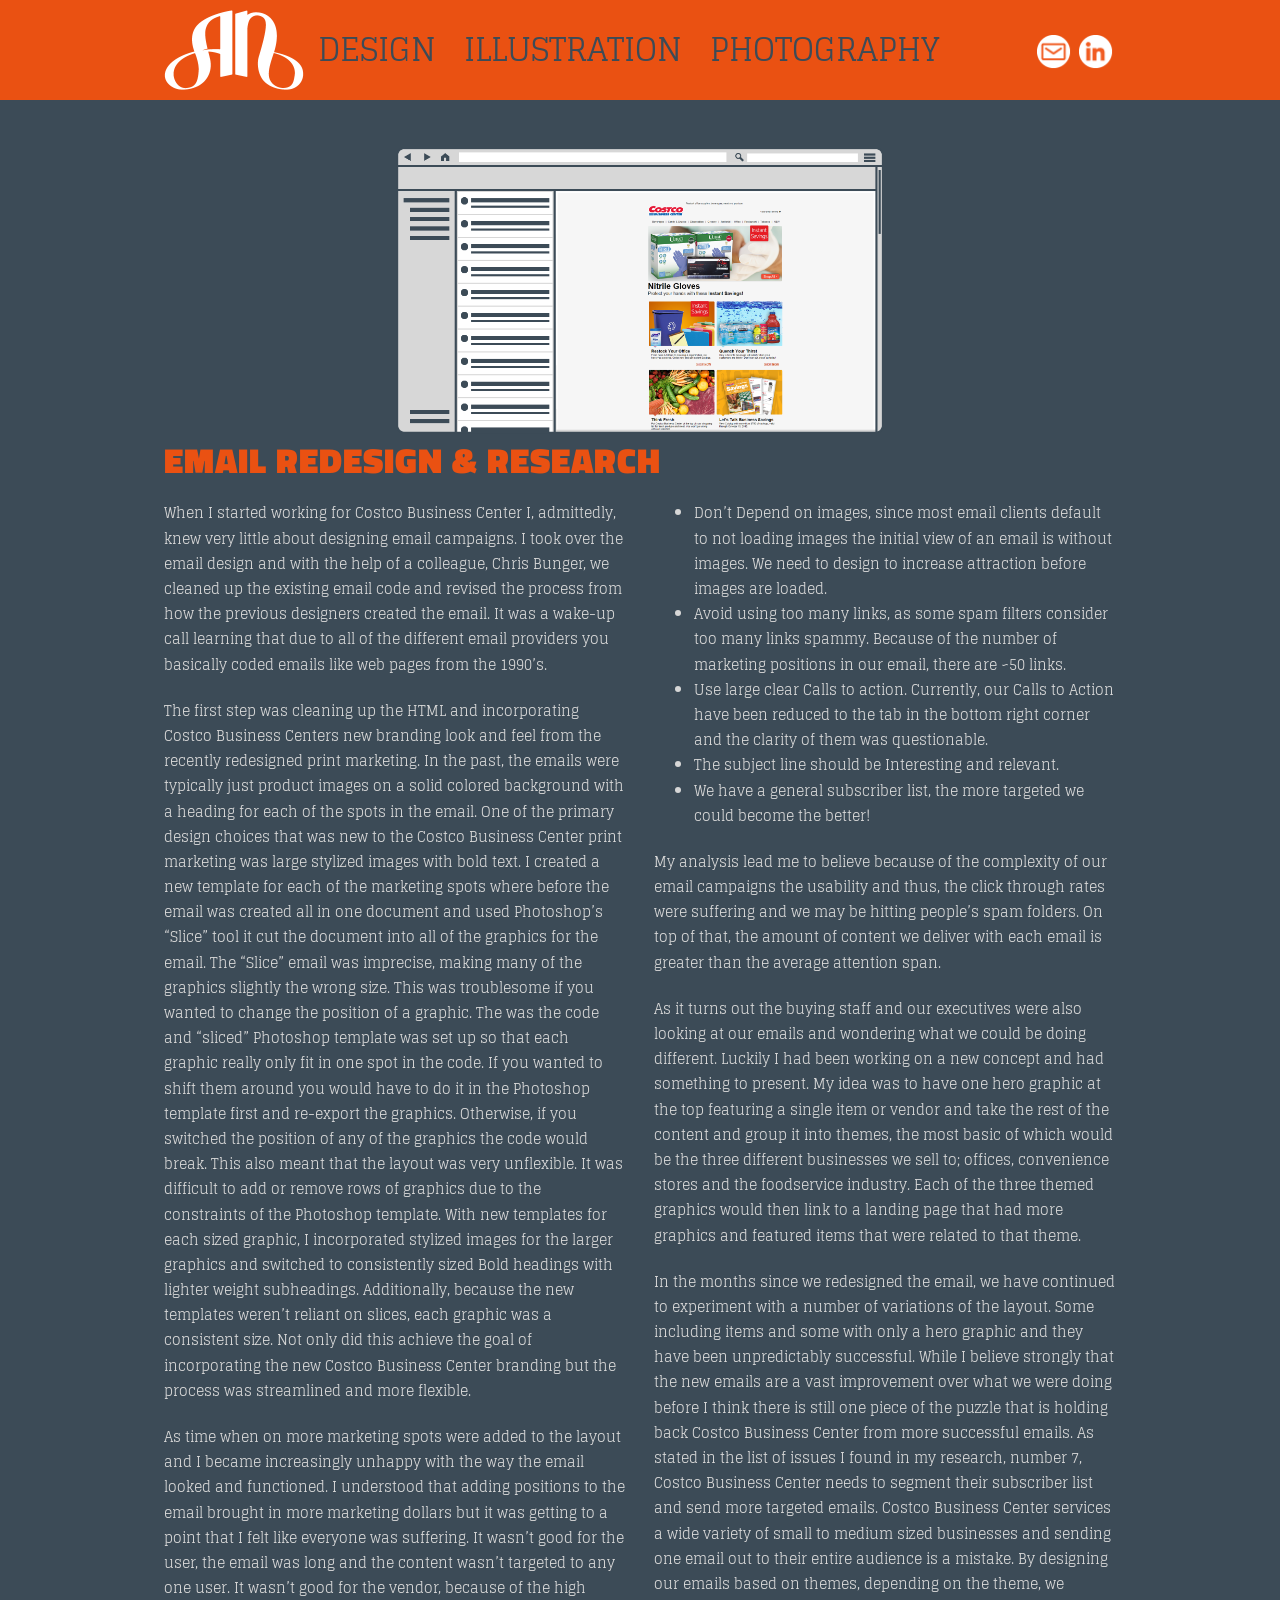
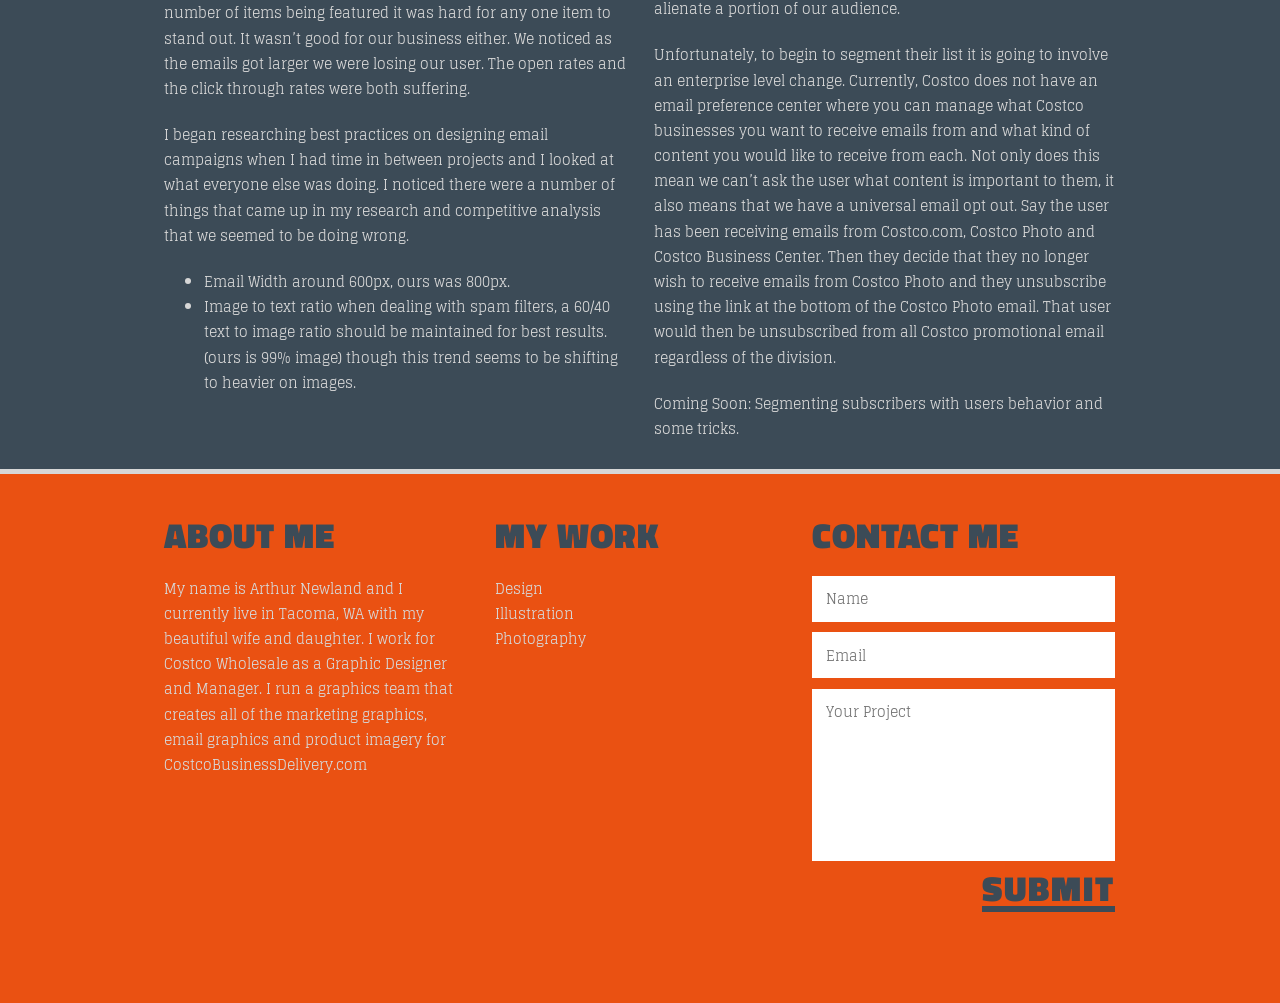
==== email-redesign/index.html @ 344ec45c "Add email redesign page" ====
<!doctype html><html lang="en-us"><head><meta charset="utf-8"><meta http-equiv="x-ua-compatible" content="ie=edge"><title>Arthur Newland - Creative Portfolio</title><meta name="description" content="Graphic Design portfolio for Arthur Newland, currently a Graphic Designer and Graphics Department Manager for Costco Business Center."><meta name="viewport" content="width=device-width,initial-scale=1"><link rel="apple-touch-icon" href="images/favicon180.png"><link href="https://fonts.googleapis.com/css?family=Glegoo" rel="stylesheet" type="text/css"><link href="https://fonts.googleapis.com/css?family=Titillium+Web:900" rel="stylesheet" type="text/css"><link rel="stylesheet" href="//newlandcreative.github.io/css/main.css"></head><body><nav class="navbar clearfix"><div class="container"><a href="//newlandcreative.github.io/" class="brand"><img src="//newlandcreative.github.io/images/logo.png" alt="AJ Newland" class="logo"></a><ul class="navbar__nav"><li><a href="//newlandcreative.github.io/">Design</a></li><li><a href="//newlandcreative.github.io/illustration">Illustration</a></li><li><a href="//newlandcreative.github.io/photography">Photography</a></li></ul><ul class="social"><li><a href="mailto:newlandcreative@gmail.com"><img src="//newlandcreative.github.io/images/email-icon.png" alt="Email" class="social__icon"></a></li><li><a href="https://www.linkedin.com/in/arthur-newland-215b22ab"><img src="//newlandcreative.github.io/images/linkedin-icon.png" alt="LinkedIn" class="social__icon"></a></li></ul></div></nav><main class="page"><div class="container"><img src="//newlandcreative.github.io/images/email-redesign.png" alt="Email redesign" class="email-redesign-image"><h3 class="section-heading section-heading--orange">Email Redesign &amp; Research</h3><div class="columns-2-lg"><p>When I started working for Costco Business Center I, admittedly, knew very little about designing email campaigns. I took over the email design and with the help of a colleague, Chris Bunger, we cleaned up the existing email code and revised the process from how the previous designers created the email. It was a wake-up call learning that due to all of the different email providers you basically coded emails like web pages from the 1990’s.</p><p>The first step was cleaning up the HTML and incorporating Costco Business Centers new branding look and feel from the recently redesigned print marketing. In the past, the emails were typically just product images on a solid colored background with a heading for each of the spots in the email. One of the primary design choices that was new to the Costco Business Center print marketing was large stylized images with bold text. I created a new template for each of the marketing spots where before the email was created all in one document and used Photoshop’s “Slice” tool it cut the document into all of the graphics for the email. The “Slice” email was imprecise, making many of the graphics slightly the wrong size. This was troublesome if you wanted to change the position of a graphic. The was the code and “sliced” Photoshop template was set up so that each graphic really only fit in one spot in the code. If you wanted to shift them around you would have to do it in the Photoshop template first and re-export the graphics. Otherwise, if you switched the position of any of the graphics the code would break. This also meant that the layout was very unflexible. It was difficult to add or remove rows of graphics due to the constraints of the Photoshop template. With new templates for each sized graphic, I incorporated stylized images for the larger graphics and switched to consistently sized Bold headings with lighter weight subheadings. Additionally, because the new templates weren’t reliant on slices, each graphic was a consistent size. Not only did this achieve the goal of incorporating the new Costco Business Center branding but the process was streamlined and more flexible.</p><p>As time when on more marketing spots were added to the layout and I became increasingly unhappy with the way the email looked and functioned. I understood that adding positions to the email brought in more marketing dollars but it was getting to a point that I felt like everyone was suffering. It wasn’t good for the user, the email was long and the content wasn’t targeted to any one user. It wasn’t good for the vendor, because of the high number of items being featured it was hard for any one item to stand out. It wasn’t good for our business either. We noticed as the emails got larger we were losing our user. The open rates and the click through rates were both suffering.</p><p>I began researching best practices on designing email campaigns when I had time in between projects and I looked at what everyone else was doing. I noticed there were a number of things that came up in my research and competitive analysis that we seemed to be doing wrong.</p><ul><li>Email Width around 600px, ours was 800px.</li><li>Image to text ratio when dealing with spam filters, a 60/40 text to image ratio should be maintained for best results. (ours is 99% image) though this trend seems to be shifting to heavier on images.</li><li>Don’t Depend on images, since most email clients default to not loading images the initial view of an email is without images. We need to design to increase attraction before images are loaded.</li><li>Avoid using too many links, as some spam filters consider too many links spammy. Because of the number of marketing positions in our email, there are ~50 links.</li><li>Use large clear Calls to action. Currently, our Calls to Action have been reduced to the tab in the bottom right corner and the clarity of them was questionable.</li><li>The subject line should be Interesting and relevant.</li><li>We have a general subscriber list, the more targeted we could become the better!</li></ul><p>My analysis lead me to believe because of the complexity of our email campaigns the usability and thus, the click through rates were suffering and we may be hitting people’s spam folders. On top of that, the amount of content we deliver with each email is greater than the average attention span.</p><p>As it turns out the buying staff and our executives were also looking at our emails and wondering what we could be doing different. Luckily I had been working on a new concept and had something to present. My idea was to have one hero graphic at the top featuring a single item or vendor and take the rest of the content and group it into themes, the most basic of which would be the three different businesses we sell to; offices, convenience stores and the foodservice industry. Each of the three themed graphics would then link to a landing page that had more graphics and featured items that were related to that theme.</p><p>In the months since we redesigned the email, we have continued to experiment with a number of variations of the layout. Some including items and some with only a hero graphic and they have been unpredictably successful. While I believe strongly that the new emails are a vast improvement over what we were doing before I think there is still one piece of the puzzle that is holding back Costco Business Center from more successful emails. As stated in the list of issues I found in my research, number 7, Costco Business Center needs to segment their subscriber list and send more targeted emails. Costco Business Center services a wide variety of small to medium sized businesses and sending one email out to their entire audience is a mistake. By designing our emails based on themes, depending on the theme, we alienate a portion of our audience.</p><p>Unfortunately, to begin to segment their list it is going to involve an enterprise level change. Currently, Costco does not have an email preference center where you can manage what Costco businesses you want to receive emails from and what kind of content you would like to receive from each. Not only does this mean we can’t ask the user what content is important to them, it also means that we have a universal email opt out. Say the user has been receiving emails from Costco.com, Costco Photo and Costco Business Center. Then they decide that they no longer wish to receive emails from Costco Photo and they unsubscribe using the link at the bottom of the Costco Photo email. That user would then be unsubscribed from all Costco promotional email regardless of the division.</p><p>Coming Soon: Segmenting subscribers with users behavior and some tricks.</p></div></div></main><footer class="footer"><div class="container clearfix"><div class="about footer__item"><h3 class="section-heading section-heading--blue">About Me</h3><p>My name is Arthur Newland and I currently live in Tacoma, WA with my beautiful wife and daughter. I work for Costco Wholesale as a Graphic Designer and Manager. I run a graphics team that creates all of the marketing graphics, email graphics and product imagery for CostcoBusinessDelivery.com</p></div><div class="footer__item"><h3 class="section-heading section-heading--blue">My Work</h3><nav><a href="//newlandcreative.github.io/">Design</a><br><a href="//newlandcreative.github.io/illustration">Illustration</a><br><a href="//newlandcreative.github.io/photography">Photography</a></nav></div><div class="contact footer__item"><h3 class="section-heading section-heading--blue">Contact Me</h3><form action="//formspree.io/newlandcreative@gmail.com" method="POST"><input type="text" placeholder="Name" class="contact__input" name="name"> <input type="text" placeholder="Email" class="contact__input" name="email"><textarea placeholder="Your Project" rows="6" class="contact__input" name="project"></textarea><button type="submit" class="contact__button" name="_next" value="/">Submit</button></form></div></div></footer><script src="https://code.jquery.com/jquery-2.2.1.min.js"></script><script src="//newlandcreative.github.io/scripts/vendor/vendor.js"></script><script src="//newlandcreative.github.io/scripts/main.js"></script></body></html>
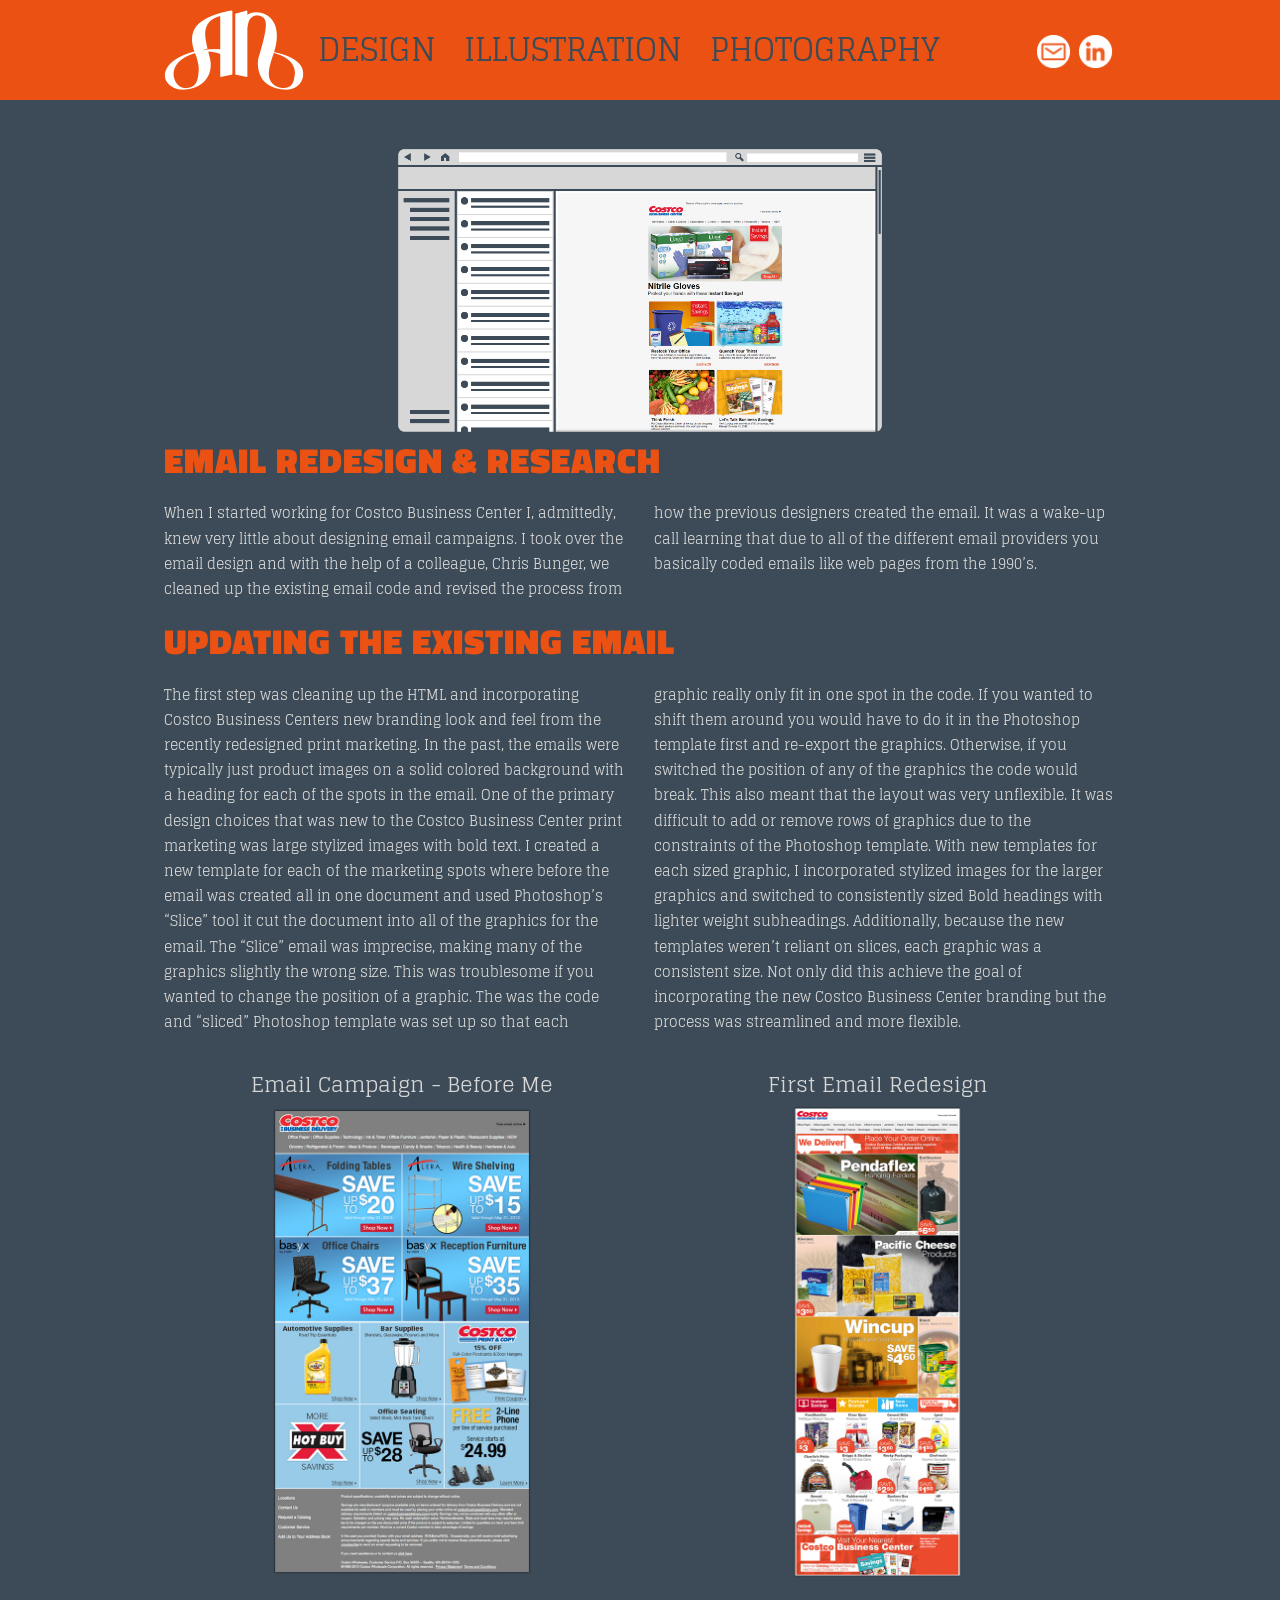
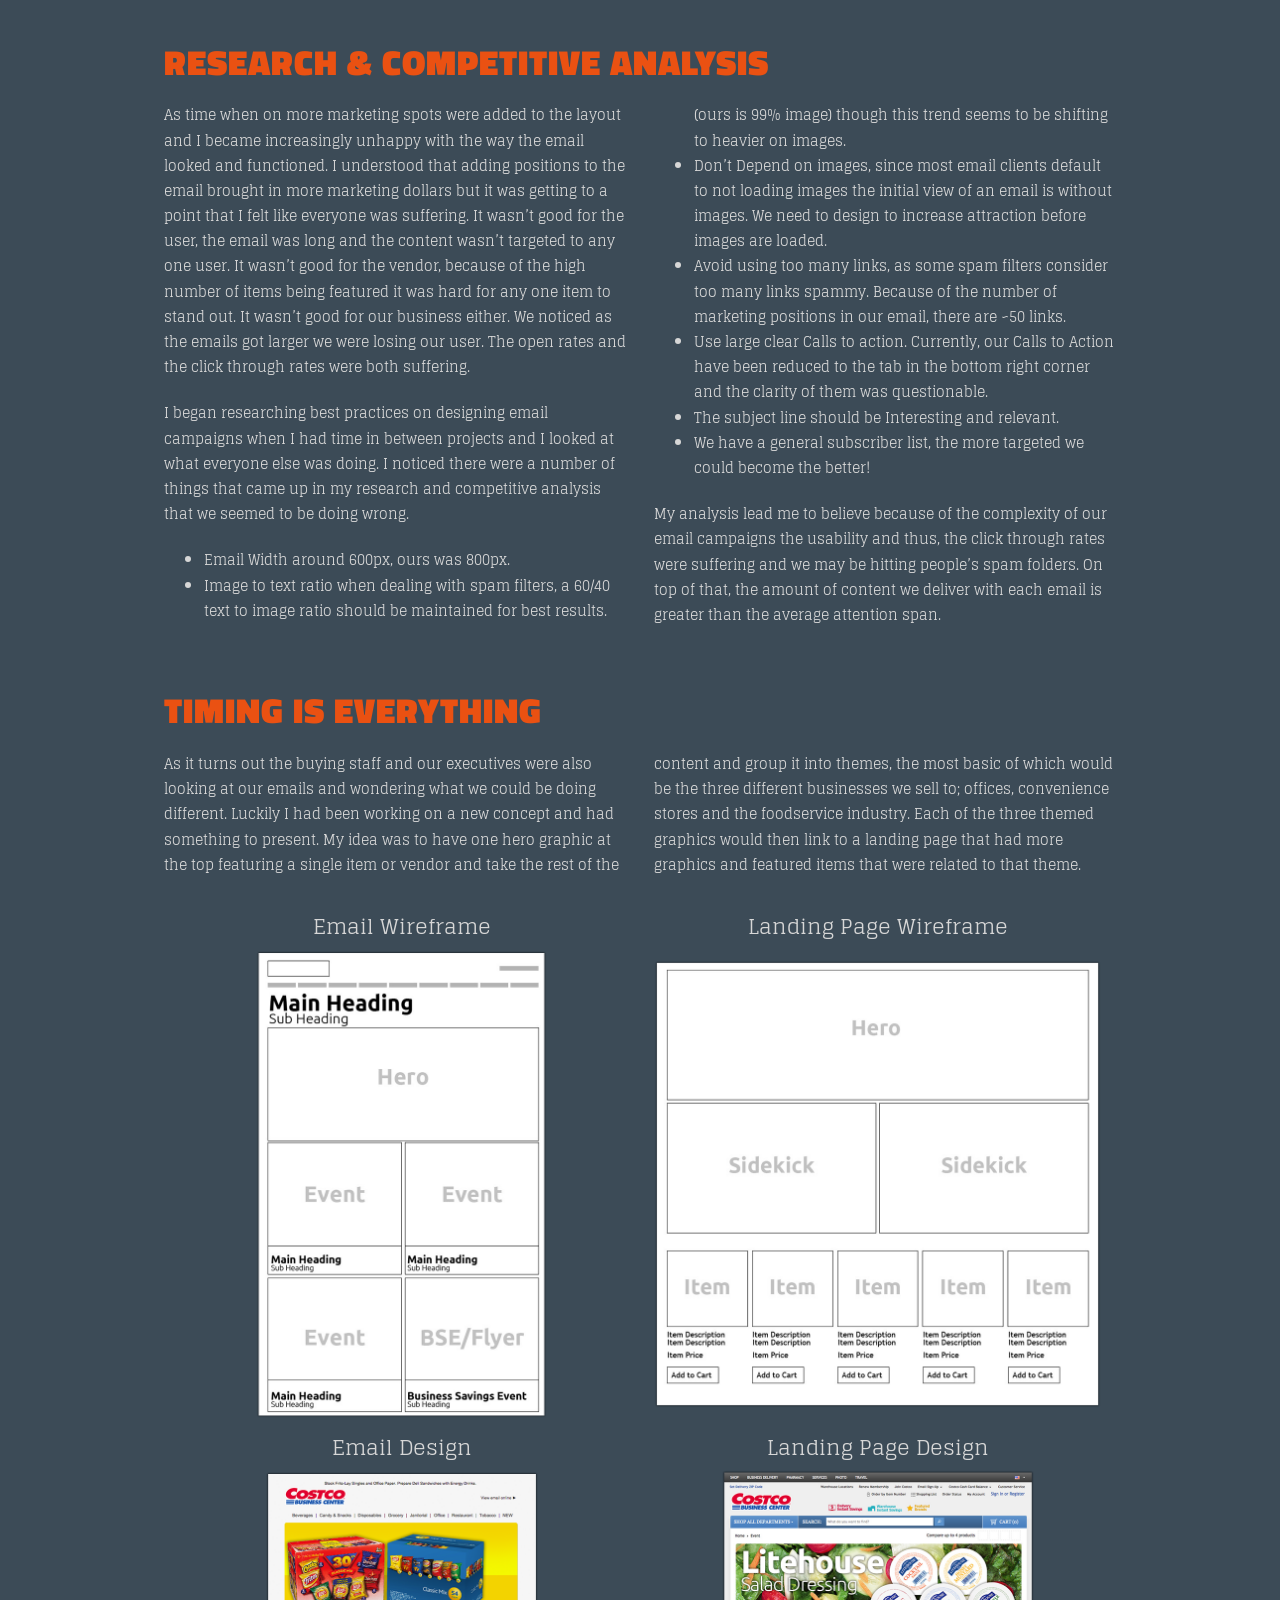
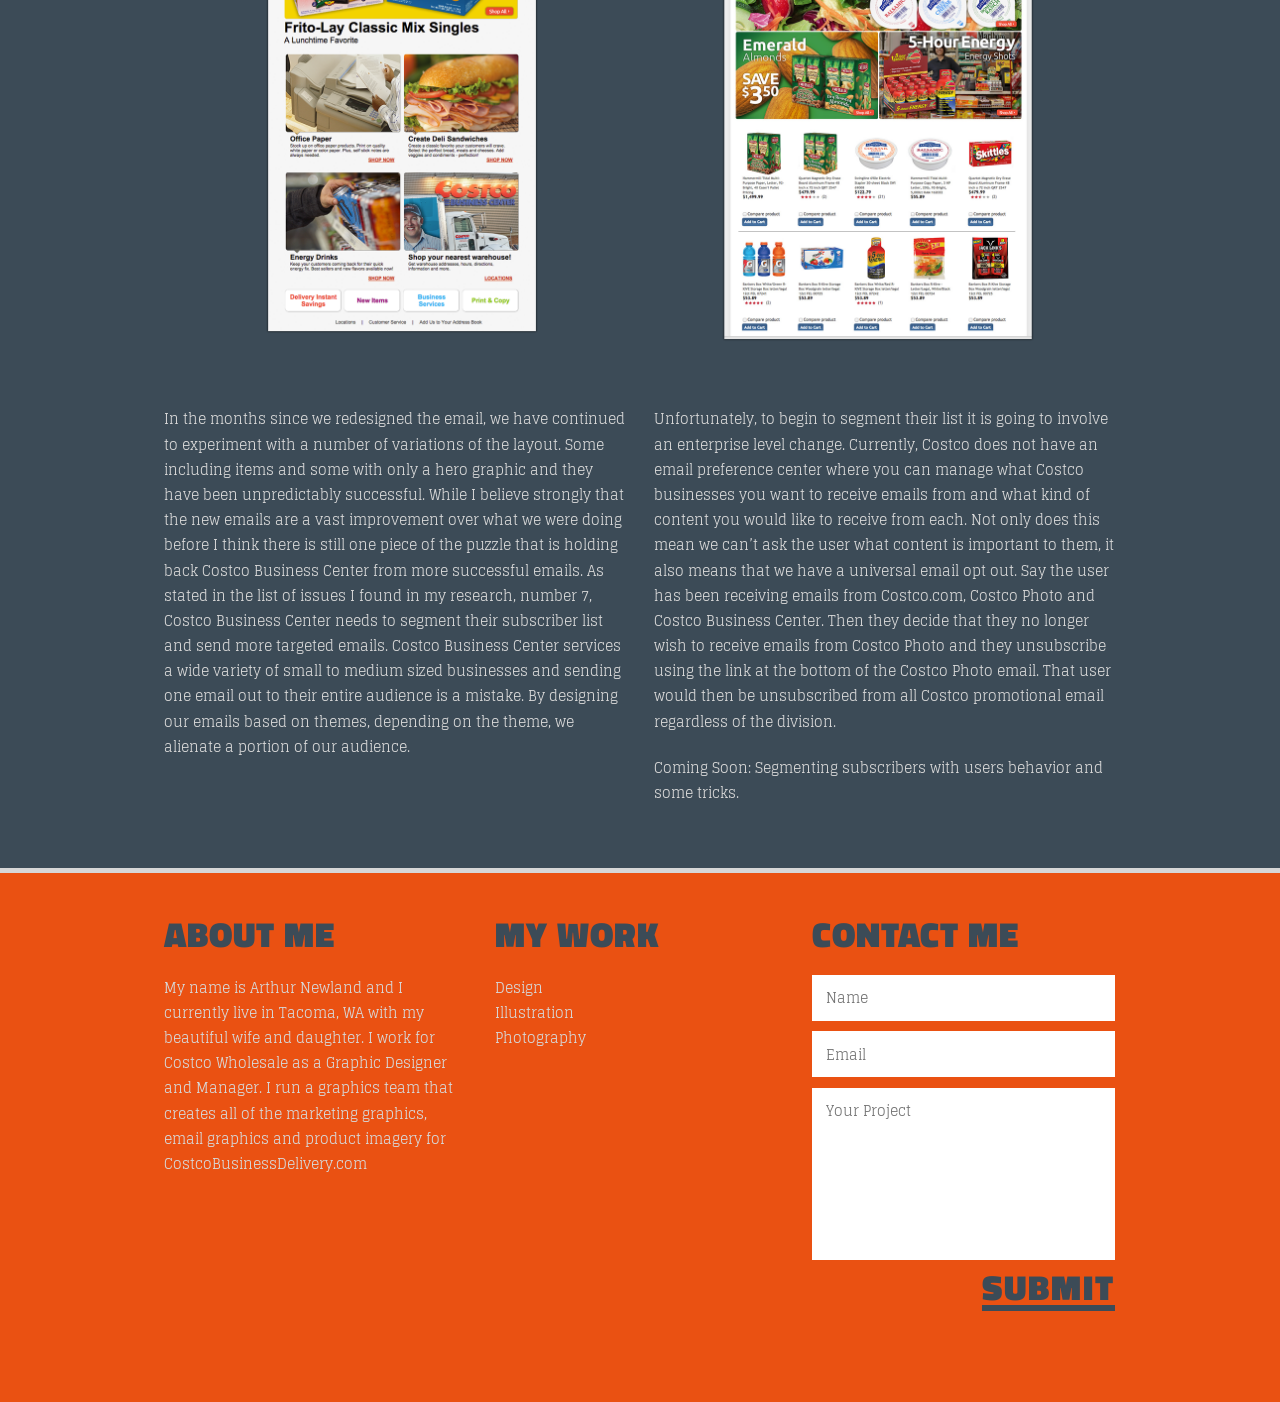
==== commit cb793305: "update email redesign" ====
--- a/email-redesign/index.html
+++ b/email-redesign/index.html
@@ -1 +1 @@
-<!doctype html><html lang="en-us"><head><meta charset="utf-8"><meta http-equiv="x-ua-compatible" content="ie=edge"><title>Arthur Newland - Creative Portfolio</title><meta name="description" content="Graphic Design portfolio for Arthur Newland, currently a Graphic Designer and Graphics Department Manager for Costco Business Center."><meta name="viewport" content="width=device-width,initial-scale=1"><link rel="apple-touch-icon" href="images/favicon180.png"><link href="https://fonts.googleapis.com/css?family=Glegoo" rel="stylesheet" type="text/css"><link href="https://fonts.googleapis.com/css?family=Titillium+Web:900" rel="stylesheet" type="text/css"><link rel="stylesheet" href="//newlandcreative.github.io/css/main.css"></head><body><nav class="navbar clearfix"><div class="container"><a href="//newlandcreative.github.io/" class="brand"><img src="//newlandcreative.github.io/images/logo.png" alt="AJ Newland" class="logo"></a><ul class="navbar__nav"><li><a href="//newlandcreative.github.io/">Design</a></li><li><a href="//newlandcreative.github.io/illustration">Illustration</a></li><li><a href="//newlandcreative.github.io/photography">Photography</a></li></ul><ul class="social"><li><a href="mailto:newlandcreative@gmail.com"><img src="//newlandcreative.github.io/images/email-icon.png" alt="Email" class="social__icon"></a></li><li><a href="https://www.linkedin.com/in/arthur-newland-215b22ab"><img src="//newlandcreative.github.io/images/linkedin-icon.png" alt="LinkedIn" class="social__icon"></a></li></ul></div></nav><main class="page"><div class="container"><img src="//newlandcreative.github.io/images/email-redesign.png" alt="Email redesign" class="email-redesign-image"><h3 class="section-heading section-heading--orange">Email Redesign &amp; Research</h3><div class="columns-2-lg"><p>When I started working for Costco Business Center I, admittedly, knew very little about designing email campaigns. I took over the email design and with the help of a colleague, Chris Bunger, we cleaned up the existing email code and revised the process from how the previous designers created the email. It was a wake-up call learning that due to all of the different email providers you basically coded emails like web pages from the 1990’s.</p><p>The first step was cleaning up the HTML and incorporating Costco Business Centers new branding look and feel from the recently redesigned print marketing. In the past, the emails were typically just product images on a solid colored background with a heading for each of the spots in the email. One of the primary design choices that was new to the Costco Business Center print marketing was large stylized images with bold text. I created a new template for each of the marketing spots where before the email was created all in one document and used Photoshop’s “Slice” tool it cut the document into all of the graphics for the email. The “Slice” email was imprecise, making many of the graphics slightly the wrong size. This was troublesome if you wanted to change the position of a graphic. The was the code and “sliced” Photoshop template was set up so that each graphic really only fit in one spot in the code. If you wanted to shift them around you would have to do it in the Photoshop template first and re-export the graphics. Otherwise, if you switched the position of any of the graphics the code would break. This also meant that the layout was very unflexible. It was difficult to add or remove rows of graphics due to the constraints of the Photoshop template. With new templates for each sized graphic, I incorporated stylized images for the larger graphics and switched to consistently sized Bold headings with lighter weight subheadings. Additionally, because the new templates weren’t reliant on slices, each graphic was a consistent size. Not only did this achieve the goal of incorporating the new Costco Business Center branding but the process was streamlined and more flexible.</p><p>As time when on more marketing spots were added to the layout and I became increasingly unhappy with the way the email looked and functioned. I understood that adding positions to the email brought in more marketing dollars but it was getting to a point that I felt like everyone was suffering. It wasn’t good for the user, the email was long and the content wasn’t targeted to any one user. It wasn’t good for the vendor, because of the high number of items being featured it was hard for any one item to stand out. It wasn’t good for our business either. We noticed as the emails got larger we were losing our user. The open rates and the click through rates were both suffering.</p><p>I began researching best practices on designing email campaigns when I had time in between projects and I looked at what everyone else was doing. I noticed there were a number of things that came up in my research and competitive analysis that we seemed to be doing wrong.</p><ul><li>Email Width around 600px, ours was 800px.</li><li>Image to text ratio when dealing with spam filters, a 60/40 text to image ratio should be maintained for best results. (ours is 99% image) though this trend seems to be shifting to heavier on images.</li><li>Don’t Depend on images, since most email clients default to not loading images the initial view of an email is without images. We need to design to increase attraction before images are loaded.</li><li>Avoid using too many links, as some spam filters consider too many links spammy. Because of the number of marketing positions in our email, there are ~50 links.</li><li>Use large clear Calls to action. Currently, our Calls to Action have been reduced to the tab in the bottom right corner and the clarity of them was questionable.</li><li>The subject line should be Interesting and relevant.</li><li>We have a general subscriber list, the more targeted we could become the better!</li></ul><p>My analysis lead me to believe because of the complexity of our email campaigns the usability and thus, the click through rates were suffering and we may be hitting people’s spam folders. On top of that, the amount of content we deliver with each email is greater than the average attention span.</p><p>As it turns out the buying staff and our executives were also looking at our emails and wondering what we could be doing different. Luckily I had been working on a new concept and had something to present. My idea was to have one hero graphic at the top featuring a single item or vendor and take the rest of the content and group it into themes, the most basic of which would be the three different businesses we sell to; offices, convenience stores and the foodservice industry. Each of the three themed graphics would then link to a landing page that had more graphics and featured items that were related to that theme.</p><p>In the months since we redesigned the email, we have continued to experiment with a number of variations of the layout. Some including items and some with only a hero graphic and they have been unpredictably successful. While I believe strongly that the new emails are a vast improvement over what we were doing before I think there is still one piece of the puzzle that is holding back Costco Business Center from more successful emails. As stated in the list of issues I found in my research, number 7, Costco Business Center needs to segment their subscriber list and send more targeted emails. Costco Business Center services a wide variety of small to medium sized businesses and sending one email out to their entire audience is a mistake. By designing our emails based on themes, depending on the theme, we alienate a portion of our audience.</p><p>Unfortunately, to begin to segment their list it is going to involve an enterprise level change. Currently, Costco does not have an email preference center where you can manage what Costco businesses you want to receive emails from and what kind of content you would like to receive from each. Not only does this mean we can’t ask the user what content is important to them, it also means that we have a universal email opt out. Say the user has been receiving emails from Costco.com, Costco Photo and Costco Business Center. Then they decide that they no longer wish to receive emails from Costco Photo and they unsubscribe using the link at the bottom of the Costco Photo email. That user would then be unsubscribed from all Costco promotional email regardless of the division.</p><p>Coming Soon: Segmenting subscribers with users behavior and some tricks.</p></div></div></main><footer class="footer"><div class="container clearfix"><div class="about footer__item"><h3 class="section-heading section-heading--blue">About Me</h3><p>My name is Arthur Newland and I currently live in Tacoma, WA with my beautiful wife and daughter. I work for Costco Wholesale as a Graphic Designer and Manager. I run a graphics team that creates all of the marketing graphics, email graphics and product imagery for CostcoBusinessDelivery.com</p></div><div class="footer__item"><h3 class="section-heading section-heading--blue">My Work</h3><nav><a href="//newlandcreative.github.io/">Design</a><br><a href="//newlandcreative.github.io/illustration">Illustration</a><br><a href="//newlandcreative.github.io/photography">Photography</a></nav></div><div class="contact footer__item"><h3 class="section-heading section-heading--blue">Contact Me</h3><form action="//formspree.io/newlandcreative@gmail.com" method="POST"><input type="text" placeholder="Name" class="contact__input" name="name"> <input type="text" placeholder="Email" class="contact__input" name="email"><textarea placeholder="Your Project" rows="6" class="contact__input" name="project"></textarea><button type="submit" class="contact__button" name="_next" value="/">Submit</button></form></div></div></footer><script src="https://code.jquery.com/jquery-2.2.1.min.js"></script><script src="//newlandcreative.github.io/scripts/vendor/vendor.js"></script><script src="//newlandcreative.github.io/scripts/main.js"></script></body></html>+<!doctype html><html lang="en-us"><head><meta charset="utf-8"><meta http-equiv="x-ua-compatible" content="ie=edge"><title>Arthur Newland - Creative Portfolio</title><meta name="description" content="Graphic Design portfolio for Arthur Newland, currently a Graphic Designer and Graphics Department Manager for Costco Business Center."><meta name="viewport" content="width=device-width,initial-scale=1"><link rel="apple-touch-icon" href="images/favicon180.png"><link href="https://fonts.googleapis.com/css?family=Glegoo" rel="stylesheet" type="text/css"><link href="https://fonts.googleapis.com/css?family=Titillium+Web:900" rel="stylesheet" type="text/css"><link rel="stylesheet" href="//newlandcreative.github.io/css/main.css"></head><body><nav class="navbar clearfix"><div class="container"><a href="//newlandcreative.github.io/" class="brand"><img src="//newlandcreative.github.io/images/logo.png" alt="AJ Newland" class="logo"></a><ul class="navbar__nav"><li><a href="//newlandcreative.github.io/">Design</a></li><li><a href="//newlandcreative.github.io/illustration">Illustration</a></li><li><a href="//newlandcreative.github.io/photography">Photography</a></li></ul><ul class="social"><li><a href="mailto:newlandcreative@gmail.com"><img src="//newlandcreative.github.io/images/email-icon.png" alt="Email" class="social__icon"></a></li><li><a href="https://www.linkedin.com/in/arthur-newland-215b22ab"><img src="//newlandcreative.github.io/images/linkedin-icon.png" alt="LinkedIn" class="social__icon"></a></li></ul></div></nav><main class="page"><div class="container"><img src="//newlandcreative.github.io/images/email-redesign.png" alt="Email redesign" class="email-redesign-image"><div class="project-description"><h3 class="section-heading section-heading--orange">Email Redesign &amp; Research</h3><div class="columns-2-lg"><p>When I started working for Costco Business Center I, admittedly, knew very little about designing email campaigns. I took over the email design and with the help of a colleague, Chris Bunger, we cleaned up the existing email code and revised the process from how the previous designers created the email. It was a wake-up call learning that due to all of the different email providers you basically coded emails like web pages from the 1990’s.</p></div><div class="project-description"><h3 class="section-heading section-heading--orange">Updating the Existing Email</h3><div class="columns-2-lg"><p>The first step was cleaning up the HTML and incorporating Costco Business Centers new branding look and feel from the recently redesigned print marketing. In the past, the emails were typically just product images on a solid colored background with a heading for each of the spots in the email. One of the primary design choices that was new to the Costco Business Center print marketing was large stylized images with bold text. I created a new template for each of the marketing spots where before the email was created all in one document and used Photoshop’s “Slice” tool it cut the document into all of the graphics for the email. The “Slice” email was imprecise, making many of the graphics slightly the wrong size. This was troublesome if you wanted to change the position of a graphic. The was the code and “sliced” Photoshop template was set up so that each graphic really only fit in one spot in the code. If you wanted to shift them around you would have to do it in the Photoshop template first and re-export the graphics. Otherwise, if you switched the position of any of the graphics the code would break. This also meant that the layout was very unflexible. It was difficult to add or remove rows of graphics due to the constraints of the Photoshop template. With new templates for each sized graphic, I incorporated stylized images for the larger graphics and switched to consistently sized Bold headings with lighter weight subheadings. Additionally, because the new templates weren’t reliant on slices, each graphic was a consistent size. Not only did this achieve the goal of incorporating the new Costco Business Center branding but the process was streamlined and more flexible.</p></div><div class="project-images clearfix"><div class="project-image"><p class="project-image__description">Email Campaign - Before Me</p><img src="//newlandcreative.github.io/images/old-email.png" alt="Old Email"></div><div class="project-image"><p class="project-image__description">First Email Redesign</p><img src="//newlandcreative.github.io/images/middle-email.png" alt="First Redesign"></div></div></div><div class="project-description"><h3 class="section-heading section-heading--orange">Research &amp; Competitive Analysis</h3><div class="columns-2-lg"><p>As time when on more marketing spots were added to the layout and I became increasingly unhappy with the way the email looked and functioned. I understood that adding positions to the email brought in more marketing dollars but it was getting to a point that I felt like everyone was suffering. It wasn’t good for the user, the email was long and the content wasn’t targeted to any one user. It wasn’t good for the vendor, because of the high number of items being featured it was hard for any one item to stand out. It wasn’t good for our business either. We noticed as the emails got larger we were losing our user. The open rates and the click through rates were both suffering.</p><p>I began researching best practices on designing email campaigns when I had time in between projects and I looked at what everyone else was doing. I noticed there were a number of things that came up in my research and competitive analysis that we seemed to be doing wrong.</p><ul><li>Email Width around 600px, ours was 800px.</li><li>Image to text ratio when dealing with spam filters, a 60/40 text to image ratio should be maintained for best results. (ours is 99% image) though this trend seems to be shifting to heavier on images.</li><li>Don’t Depend on images, since most email clients default to not loading images the initial view of an email is without images. We need to design to increase attraction before images are loaded.</li><li>Avoid using too many links, as some spam filters consider too many links spammy. Because of the number of marketing positions in our email, there are ~50 links.</li><li>Use large clear Calls to action. Currently, our Calls to Action have been reduced to the tab in the bottom right corner and the clarity of them was questionable.</li><li>The subject line should be Interesting and relevant.</li><li>We have a general subscriber list, the more targeted we could become the better!</li></ul><p>My analysis lead me to believe because of the complexity of our email campaigns the usability and thus, the click through rates were suffering and we may be hitting people’s spam folders. On top of that, the amount of content we deliver with each email is greater than the average attention span.</p></div></div><div class="project-description"><h3 class="section-heading section-heading--orange">Timing is Everything</h3><div class="columns-2-lg"><p>As it turns out the buying staff and our executives were also looking at our emails and wondering what we could be doing different. Luckily I had been working on a new concept and had something to present. My idea was to have one hero graphic at the top featuring a single item or vendor and take the rest of the content and group it into themes, the most basic of which would be the three different businesses we sell to; offices, convenience stores and the foodservice industry. Each of the three themed graphics would then link to a landing page that had more graphics and featured items that were related to that theme.</p></div><div class="project-images clearfix"><div class="project-image"><p class="project-image__description">Email Wireframe</p><img src="//newlandcreative.github.io/images/concept-email-wire.png" alt="Old Email"></div><div class="project-image"><p class="project-image__description">Landing Page Wireframe</p><img src="//newlandcreative.github.io/images/concept-lp-wire.png" alt="First Redesign"></div><div class="project-image"><p class="project-image__description">Email Design</p><img src="//newlandcreative.github.io/images/fy16-email.png" alt="Old Email"></div><div class="project-image"><p class="project-image__description">Landing Page Design</p><img src="//newlandcreative.github.io/images/new-lp-email.png" alt="First Redesign"></div></div></div><div class="project-description"><div class="columns-2-lg"><p>In the months since we redesigned the email, we have continued to experiment with a number of variations of the layout. Some including items and some with only a hero graphic and they have been unpredictably successful. While I believe strongly that the new emails are a vast improvement over what we were doing before I think there is still one piece of the puzzle that is holding back Costco Business Center from more successful emails. As stated in the list of issues I found in my research, number 7, Costco Business Center needs to segment their subscriber list and send more targeted emails. Costco Business Center services a wide variety of small to medium sized businesses and sending one email out to their entire audience is a mistake. By designing our emails based on themes, depending on the theme, we alienate a portion of our audience.</p><p>Unfortunately, to begin to segment their list it is going to involve an enterprise level change. Currently, Costco does not have an email preference center where you can manage what Costco businesses you want to receive emails from and what kind of content you would like to receive from each. Not only does this mean we can’t ask the user what content is important to them, it also means that we have a universal email opt out. Say the user has been receiving emails from Costco.com, Costco Photo and Costco Business Center. Then they decide that they no longer wish to receive emails from Costco Photo and they unsubscribe using the link at the bottom of the Costco Photo email. That user would then be unsubscribed from all Costco promotional email regardless of the division.</p><p>Coming Soon: Segmenting subscribers with users behavior and some tricks.</p></div></div></div></div></main><footer class="footer"><div class="container clearfix"><div class="about footer__item"><h3 class="section-heading section-heading--blue">About Me</h3><p>My name is Arthur Newland and I currently live in Tacoma, WA with my beautiful wife and daughter. I work for Costco Wholesale as a Graphic Designer and Manager. I run a graphics team that creates all of the marketing graphics, email graphics and product imagery for CostcoBusinessDelivery.com</p></div><div class="footer__item"><h3 class="section-heading section-heading--blue">My Work</h3><nav><a href="//newlandcreative.github.io/">Design</a><br><a href="//newlandcreative.github.io/illustration">Illustration</a><br><a href="//newlandcreative.github.io/photography">Photography</a></nav></div><div class="contact footer__item"><h3 class="section-heading section-heading--blue">Contact Me</h3><form action="//formspree.io/newlandcreative@gmail.com" method="POST"><input type="text" placeholder="Name" class="contact__input" name="name"> <input type="text" placeholder="Email" class="contact__input" name="email"><textarea placeholder="Your Project" rows="6" class="contact__input" name="project"></textarea><button type="submit" class="contact__button" name="_next" value="/">Submit</button></form></div></div></footer><script src="https://code.jquery.com/jquery-2.2.1.min.js"></script><script src="//newlandcreative.github.io/scripts/vendor/vendor.js"></script><script src="//newlandcreative.github.io/scripts/main.js"></script></body></html>
